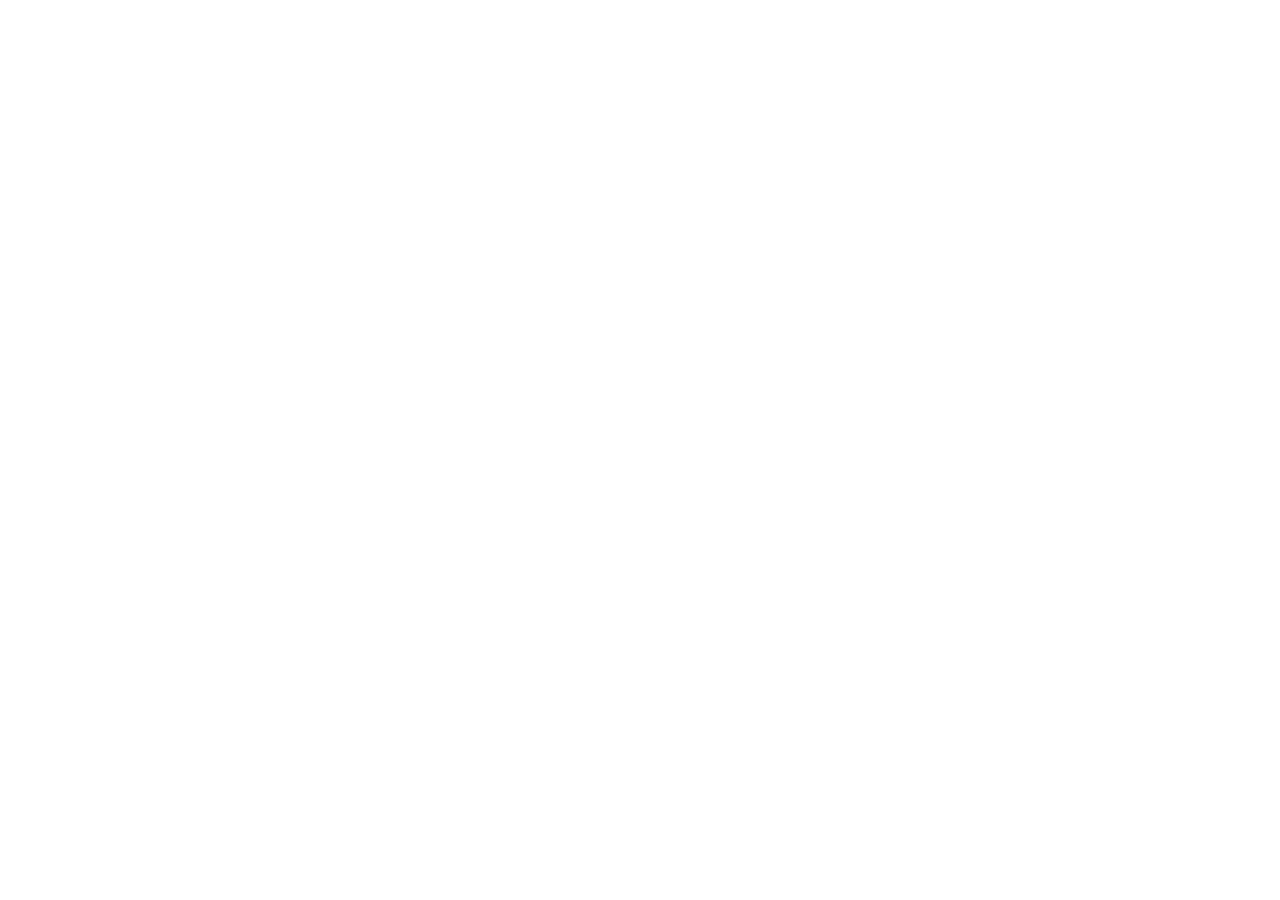
==== home.html @ 38bd15e5 "iPhone 14 Pro mock up" ====
<!DOCTYPE html>
<html lang="en">
<head>
  <meta charset="UTF-8">
  <meta http-equiv="X-UA-Compatible" content="IE=edge">
  <meta name="viewport" content="width=device-width, initial-scale=1.0">
  <title>Educhain</title>
  <link rel="stylesheet" href="/student_network_2022/assets/css/main.css">
  <link rel="icon" href="/student_network_2022/assets/icons/logoo.png" type="image/icon type">
</head>
<body>
  <div class="container">      
    <div class="island"></div>            
  </div>
  
</body>
</html>
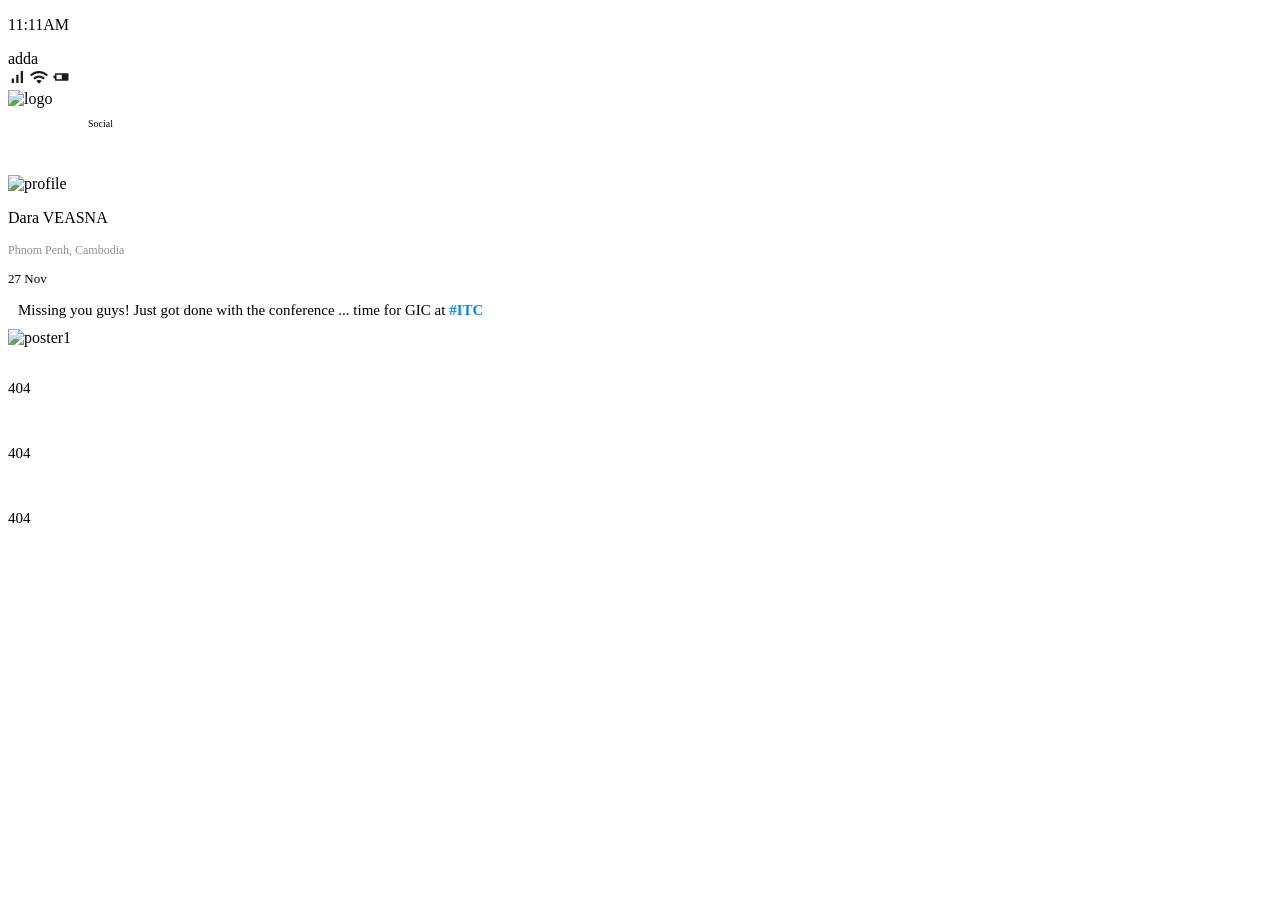
==== commit fac156b8: "Update poster 1" ====
--- a/home.html
+++ b/home.html
@@ -1,17 +1,189 @@
 <!DOCTYPE html>
 <html lang="en">
-<head>
-  <meta charset="UTF-8">
-  <meta http-equiv="X-UA-Compatible" content="IE=edge">
-  <meta name="viewport" content="width=device-width, initial-scale=1.0">
-  <title>Educhain</title>
-  <link rel="stylesheet" href="/student_network_2022/assets/css/main.css">
-  <link rel="icon" href="/student_network_2022/assets/icons/logoo.png" type="image/icon type">
-</head>
-<body>
-  <div class="container">      
-    <div class="island"></div>            
-  </div>
-  
-</body>
-</html>+  <head>
+    <meta charset="UTF-8" />
+    <meta http-equiv="X-UA-Compatible" content="IE=edge" />
+    <meta name="viewport" content="width=device-width, initial-scale=1.0" />
+    <title>Educhain</title>
+    <link rel="stylesheet" href="/student_network_2022/assets/css/main.css" />
+    <link
+      rel="icon"
+      href="/student_network_2022/assets/icons/logoo.png"
+      type="image/icon type"
+    />
+  </head>
+  <body>
+    <div class="container">
+      <div class="nav">
+        <p style="background-color: white">11:11AM</p>
+        <span class="island">adda</span>
+        <div class="top-icon" style="background-color: white">
+          <svg
+            style="background-color: white"
+            width="18"
+            height="18"
+            viewBox="0 0 18 18"
+            fill="none"
+            xmlns="http://www.w3.org/2000/svg"
+          >
+            <mask
+              id="mask0_5_54"
+              style="mask-type: alpha"
+              maskUnits="userSpaceOnUse"
+              x="0"
+              y="0"
+              width="18"
+              height="18"
+            >
+              <rect width="18" height="18" fill="#D9D9D9" />
+            </mask>
+            <g mask="url(#mask0_5_54)">
+              <path
+                d="M3.75 15V10.5H6V15H3.75ZM8.25 15V6.75H10.5V15H8.25ZM12.75 15V3H15V15H12.75Z"
+                fill="#1C1B1F"
+              />
+            </g>
+          </svg>
+          <svg
+            style="background-color: white"
+            width="18"
+            height="18"
+            viewBox="0 0 18 18"
+            fill="none"
+            xmlns="http://www.w3.org/2000/svg"
+          >
+            <mask
+              id="mask0_5_60"
+              style="mask-type: alpha"
+              maskUnits="userSpaceOnUse"
+              x="0"
+              y="0"
+              width="18"
+              height="18"
+            >
+              <rect width="18" height="18" fill="#D9D9D9" />
+            </mask>
+            <g mask="url(#mask0_5_60)">
+              <path
+                d="M4.7625 11.5125L3.1875 9.9C3.925 9.1625 4.79063 8.57812 5.78438 8.14688C6.77813 7.71563 7.85 7.5 9 7.5C10.15 7.5 11.2219 7.71875 12.2156 8.15625C13.2094 8.59375 14.075 9.1875 14.8125 9.9375L13.2375 11.5125C12.6875 10.9625 12.05 10.5312 11.325 10.2188C10.6 9.90625 9.825 9.75 9 9.75C8.175 9.75 7.4 9.90625 6.675 10.2188C5.95 10.5312 5.3125 10.9625 4.7625 11.5125ZM1.575 8.325L0 6.75C1.15 5.575 2.49375 4.65625 4.03125 3.99375C5.56875 3.33125 7.225 3 9 3C10.775 3 12.4312 3.33125 13.9688 3.99375C15.5063 4.65625 16.85 5.575 18 6.75L16.425 8.325C15.4625 7.3625 14.3469 6.60938 13.0781 6.06563C11.8094 5.52188 10.45 5.25 9 5.25C7.55 5.25 6.19063 5.52188 4.92188 6.06563C3.65313 6.60938 2.5375 7.3625 1.575 8.325ZM9 15.75L11.6438 13.0875C11.3063 12.75 10.9125 12.4844 10.4625 12.2906C10.0125 12.0969 9.525 12 9 12C8.475 12 7.9875 12.0969 7.5375 12.2906C7.0875 12.4844 6.69375 12.75 6.35625 13.0875L9 15.75Z"
+                fill="#1C1B1F"
+              />
+            </g>
+          </svg>
+          <svg
+            width="18"
+            height="18"
+            viewBox="0 0 18 18"
+            fill="none"
+            xmlns="http://www.w3.org/2000/svg"
+          >
+            <mask
+              id="mask0_5_66"
+              style="mask-type: alpha"
+              maskUnits="userSpaceOnUse"
+              x="0"
+              y="0"
+              width="18"
+              height="18"
+            >
+              <rect width="18" height="18" fill="#D9D9D9" />
+            </mask>
+            <g mask="url(#mask0_5_66)">
+              <path
+                d="M3.75 12.75C3.5375 12.75 3.35938 12.6781 3.21563 12.5344C3.07188 12.3906 3 12.2125 3 12V10.5H1.5V7.5H3V6C3 5.7875 3.07188 5.60938 3.21563 5.46563C3.35938 5.32188 3.5375 5.25 3.75 5.25H15.75C15.9625 5.25 16.1406 5.32188 16.2844 5.46563C16.4281 5.60938 16.5 5.7875 16.5 6V12C16.5 12.2125 16.4281 12.3906 16.2844 12.5344C16.1406 12.6781 15.9625 12.75 15.75 12.75H3.75ZM4.5 11.25H9.75V6.75H4.5V11.25Z"
+                fill="#1C1B1F"
+              />
+            </g>
+          </svg>
+        </div>
+      </div>
+      <!-- Educhain logo with search and message buttons -->
+      <div class="nav-bar">
+        <!-- child1 -->
+        <div class="logo">
+          <div>
+            <img
+              src="/student_network_2022/assets/icons/logoLetter.png"
+              alt="logo"
+              width="118px"
+              ;
+              height="23px"
+            />
+            <p
+              width="32px"
+              height="15px"
+              left="128px"
+              top="75px"
+              style="font-size: 10px; margin-left: 80px"
+            >
+              Social
+            </p>
+          </div>
+        </div>
+        <!-- child2 -->
+        <div class="bottons">
+          <div class="search">
+            <img src="../student_network_2022/assets/icons/search.svg" alt="" />
+          </div>
+          <div class="email">
+            <img
+              src="../student_network_2022/assets/icons/mark_email_unread.svg"
+              alt=""
+            />
+          </div>
+        </div>
+      </div>
+      <!-- /content -->
+      <div class="parent">
+        <div class="card-header">
+          <div class="profile">
+            <img
+              src="/student_network_2022/assets/images/Profile.png"
+              alt="profile"
+              width="40px"
+              height="40px"
+            />
+            <div>
+              <p>Dara VEASNA</p>
+              <p style="font-size: 12px; color:rgb(143, 143, 143)">Phnom Penh, Cambodia</p>
+            </div>
+          </div>
+          <div>
+            <p style="font-size: 13px">27 Nov</p>
+          </div>
+        </div>
+        <p style="margin-left: 10px; text-align: justify; font-size: 15px; margin-right:10px; margin-bottom: 10px">
+          Missing you guys!  Just got done with the conference ... time for GIC at <span style="color: rgb(0, 136, 255); font-weight: bold">#ITC</span> 
+        </p>
+        <div>
+          <img
+            src="/student_network_2022/assets/images/page.png"
+            alt="poster1"
+            width="371px"
+            height="209px"
+          />
+        </div>
+        <div class="reaction">
+          <div class="emotion">
+            <div class="emotion-element">
+              <img style="width: 20px" src="../student_network_2022/assets/icons/chat_bubble.svg" alt="">
+              <p style="font-size:15px">404</p>
+            </div>
+            <div class="emotion-element">
+              <img style="width: 20px" src="../student_network_2022/assets/icons/favorite.svg" alt="">
+              <p style="font-size:15px">404</p>
+            </div>
+            <div class="emotion-element">
+              <img style="width: 20px" src="../student_network_2022/assets/icons/swap_calls.png" alt="">
+              <p style="font-size:15px">404</p>
+            </div>
+          </div>
+          <div>
+            <img src="../student_network_2022/assets/icons/star.svg" alt="">
+          </div>
+        </div>
+        
+      </div>
+    </div>
+  </body>
+</html>
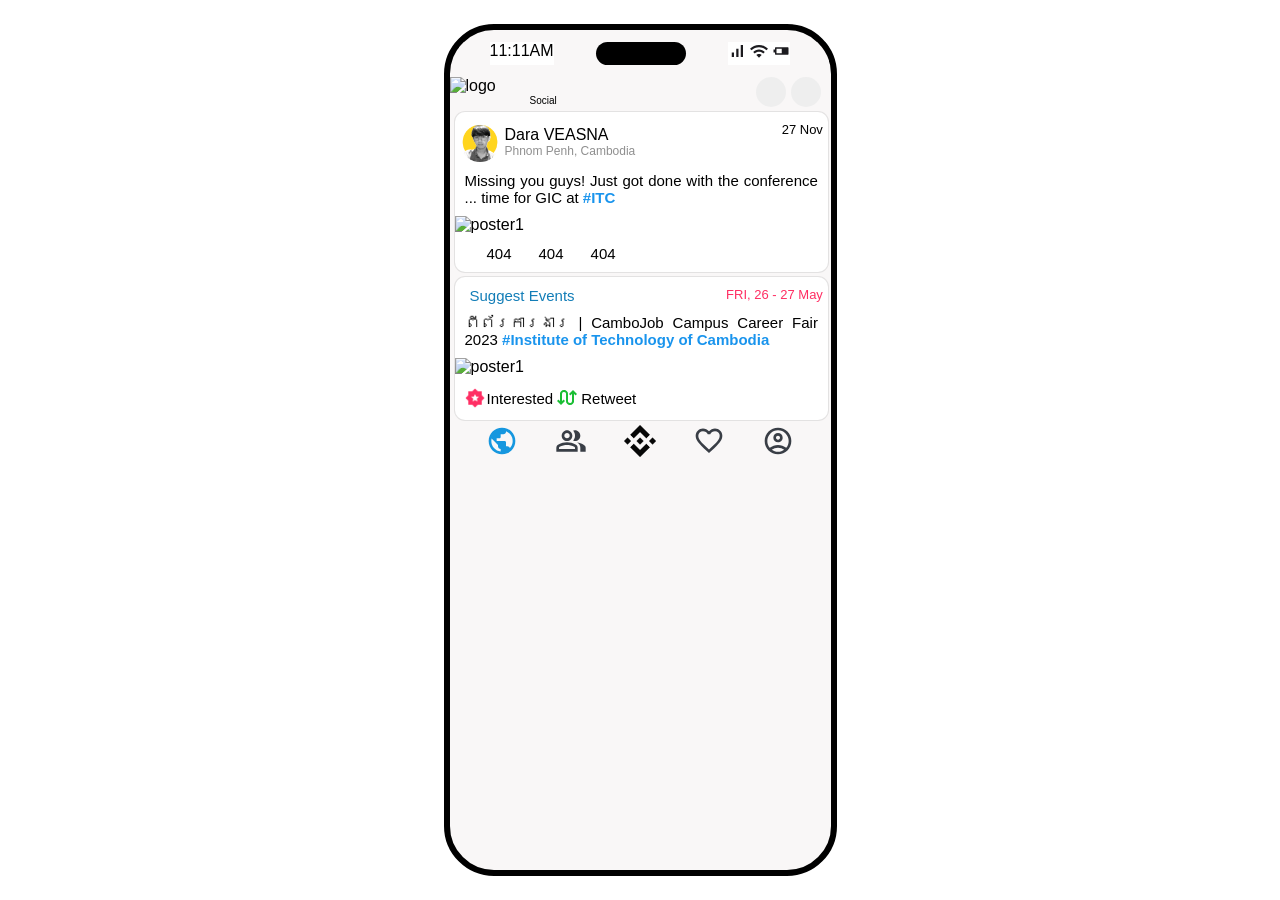
==== commit 5624425a: "Poster02 update" ====
--- a/home.html
+++ b/home.html
@@ -5,10 +5,10 @@
     <meta http-equiv="X-UA-Compatible" content="IE=edge" />
     <meta name="viewport" content="width=device-width, initial-scale=1.0" />
     <title>Educhain</title>
-    <link rel="stylesheet" href="/student_network_2022/assets/css/main.css" />
+    <link rel="stylesheet" href="./assets/css/main.css" />
     <link
       rel="icon"
-      href="/student_network_2022/assets/icons/logoo.png"
+      href="./assets/icons/logoo.png"
       type="image/icon type"
     />
   </head>
@@ -16,7 +16,7 @@
     <div class="container">
       <div class="nav">
         <p style="background-color: white">11:11AM</p>
-        <span class="island">adda</span>
+        <span class="island"></span>
         <div class="top-icon" style="background-color: white">
           <svg
             style="background-color: white"
@@ -103,7 +103,7 @@
         <div class="logo">
           <div>
             <img
-              src="/student_network_2022/assets/icons/logoLetter.png"
+              src="/StudentNet/student_network_2022/assets/icons/logoLetter.png"
               alt="logo"
               width="118px"
               ;
@@ -138,26 +138,38 @@
         <div class="card-header">
           <div class="profile">
             <img
-              src="/student_network_2022/assets/images/Profile.png"
+              src="./assets/images/Profile.png"
               alt="profile"
               width="40px"
               height="40px"
             />
             <div>
               <p>Dara VEASNA</p>
-              <p style="font-size: 12px; color:rgb(143, 143, 143)">Phnom Penh, Cambodia</p>
-            </div>
-          </div>
-          <div>
-            <p style="font-size: 13px">27 Nov</p>
-          </div>
-        </div>
-        <p style="margin-left: 10px; text-align: justify; font-size: 15px; margin-right:10px; margin-bottom: 10px">
-          Missing you guys!  Just got done with the conference ... time for GIC at <span style="color: rgb(0, 136, 255); font-weight: bold">#ITC</span> 
+              <p style="font-size: 12px; color: rgb(143, 143, 143)">
+                Phnom Penh, Cambodia
+              </p>
+            </div>
+          </div>
+          <div>
+            <p style="font-size: 13px;">27 Nov</p>
+          </div>
+        </div>
+        <p
+          style="
+            margin-left: 10px;
+            text-align: justify;
+            font-size: 15px;
+            margin-right: 10px;
+            margin-bottom: 10px;
+          "
+        >
+          Missing you guys! Just got done with the conference ... time for GIC
+          at
+          <span style="color: #1994ED; font-weight: bold">#ITC</span>
         </p>
         <div>
           <img
-            src="/student_network_2022/assets/images/page.png"
+            src="./assets/images/page.png"
             alt="poster1"
             width="371px"
             height="209px"
@@ -166,24 +178,94 @@
         <div class="reaction">
           <div class="emotion">
             <div class="emotion-element">
-              <img style="width: 20px" src="../student_network_2022/assets/icons/chat_bubble.svg" alt="">
-              <p style="font-size:15px">404</p>
+              <img
+                style="width: 20px"
+                src="../student_network_2022/assets/icons/chat_bubble.svg"
+                alt=""
+              />
+              <p style="font-size: 15px">404</p>
             </div>
             <div class="emotion-element">
-              <img style="width: 20px" src="../student_network_2022/assets/icons/favorite.svg" alt="">
-              <p style="font-size:15px">404</p>
+              <img
+                style="width: 20px"
+                src="../student_network_2022/assets/icons/favorite.svg"
+                alt=""
+              />
+              <p style="font-size: 15px">404</p>
             </div>
             <div class="emotion-element">
-              <img style="width: 20px" src="../student_network_2022/assets/icons/swap_calls.png" alt="">
-              <p style="font-size:15px">404</p>
-            </div>
-          </div>
-          <div>
-            <img src="../student_network_2022/assets/icons/star.svg" alt="">
+              <img
+                style="width: 20px"
+                src="../student_network_2022/assets/icons/swap_calls.png"
+                alt=""
+              />
+              <p style="font-size: 15px">404</p>
+            </div>
+          </div>
+          <div>
+            <img src="../student_network_2022/assets/icons/star.svg" alt="" />
+          </div>
+        </div>
+      </div>
+        <div class="parent">
+          <div class="card-header">
+            <div class="profile">
+                <div class="event">
+                  <p>Suggest Events</p>
+                  <img src="../student_network_2022/assets/icons/verified.png" alt="">
+                </div>
+            </div>
+            <div>
+              <p style="font-size: 13px; color: #FF2E63">FRI, 26 - 27 May</p>
+            </div>
+          </div>
+          <p
+            style="
+              margin-left: 10px;
+              text-align: justify;
+              font-size: 15px;
+              margin-right: 10px;
+              margin-bottom: 10px;
+            "
+          >
+          <span>ពីព័រការងារ</span> | CamboJob Campus Career Fair 2023 
+            <span style="color: #1994ED; font-weight: bold">#Institute of Technology of Cambodia</span>
+          </p>
+          <div>
+            <img
+              src="../student_network_2022/assets/images/event.JPG"
+              alt="poster1"
+              width="371px"
+              height="209px"
+            />
+          </div>
+          <div class="reaction">
+            <div class="emotion">
+              <div class="emotion-element">
+                <img
+                  style="width: 20px"
+                  src="./assets/icons/award_star.png"
+                  alt=""
+                />
+                <p style="font-size: 15px">Interested</p>
+                <img src="./assets/icons/swap_calls.png" alt="">
+                <p style="font-size: 15px">Retweet</p>
+              </div>
+            </div>
+            <div>
+              <img src="../student_network_2022/assets/icons/unstar.svg" alt="" />
+            </div>
+          </div>
+          </div>
+          <div class="bottom-nav">
+            <img src="./assets/icons/public.svg" alt="">
+            <img src="./assets/icons/group.svg" alt="">
+            <img src="./assets/icons/logo-black.png" alt="" width="32px" >
+            <img src="./assets/icons/notification.svg" alt="">
+            <img src="./assets/icons/account_circle.svg" alt="" >
           </div>
         </div>
         
-      </div>
     </div>
   </body>
 </html>
--- a/assets/css/main.css
+++ b/assets/css/main.css
@@ -0,0 +1,142 @@
+* {
+  margin: 0;
+  padding: 0;
+  box-sizing: border-box;
+  font-family: "Open Sans", sans-serif; 
+}
+body {
+  height: 100vh;
+  display: flex;
+  justify-content: center;
+  align-items: center;
+}
+.container {
+  /* position: relative; */
+  height: 852px;
+  width: 393px;
+  border-radius: 0px;
+  background: #f6f4f4b1;
+  border-radius: 50px;
+  border: 6px solid black;
+}
+/* .container::before {
+  content: "";
+  position: absolute;
+  inset: 6px;
+  background-color: white;
+  border-radius: 48px;
+} */
+.screen {
+  /* position: absolute; */
+  inset: 6px;
+  background-position: center;
+  border-radius: 48px;
+  border: 8px solid black;
+  display: flex;
+  justify-content: center;
+}
+.island{
+  width: 90px;
+  height: 100%;
+  background-color: black;
+  border-radius: 15px;
+}
+.island::hover {
+  width: 100px;
+  height: 35px;
+}
+.nav {
+  /* position: absolute; */
+  margin: 12px auto;
+  width: 90%;
+  height: 23px;
+  left: 35px;
+  top: 25px;
+  display: flex;
+  justify-content:space-around;
+}
+.parent{
+  margin: 5px;
+  width: 98%;
+  background-color: white;
+  padding-top: 5px;
+  border-radius: 10px;
+  box-shadow: 0px 0px 0px 1px rgba(128, 128, 128, 0.186);
+}
+.profile{
+  display: flex;
+  justify-content: flex-start;
+  align-items: center;
+  gap: 5px;
+}
+.logo{
+  position: relative;
+}
+.name{
+  margin: 5px;
+  display: flex;
+  justify-content: space-between;
+}
+.search{
+  width: 30px;
+  height: 30px;
+  background-color: #EEEEEE;
+  border-radius: 1000px;
+  display: flex;
+  justify-content: center;
+  align-items: center;
+}
+.email{
+  width: 30px;
+  height: 30px;
+  background-color: #EEEEEE;
+  border-radius: 1000px;
+  display: flex;
+  justify-content: center;
+  align-items: center;
+}
+.nav-bar{
+  display: flex;
+  justify-content: space-between;
+}
+.bottons{
+  display: flex;
+  gap : 5px;
+  margin-right: 10px;
+}
+.card-header{
+  display: flex;
+  justify-content: space-between;
+  margin: 5px;
+  margin-bottom: 10px;
+}
+.emotion{
+  display: flex;
+  justify-content: flex-start;
+  margin-left: 10px;
+  gap: 5px;
+}
+.emotion-element{
+  display: flex;
+  justify-content: flex-start;
+  align-items: center;
+  gap: 2px;
+}
+.reaction{
+  display: flex;
+  justify-content: space-between;
+  margin-right: 5px;
+  padding-top: 10px;
+  padding-bottom: 10px;
+}
+.event{
+  display: flex;
+  gap: 5px;
+  font-size: 15px;
+  margin-left: 10px;
+  color: #127DB7;
+}
+.bottom-nav{
+  display: flex;
+  justify-content: space-evenly;
+}
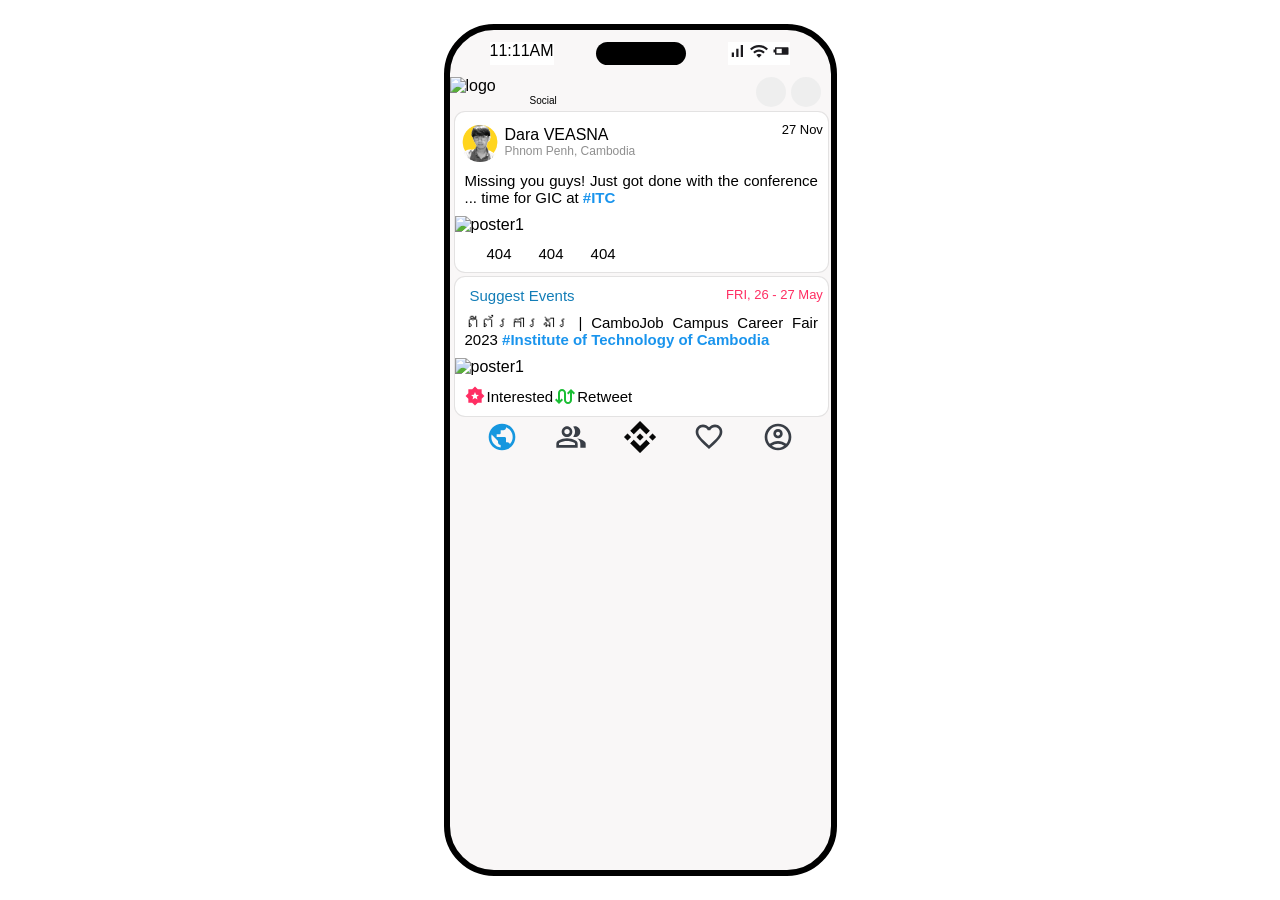
==== commit 3c03f83a: "Update all png to svg" ====
--- a/home.html
+++ b/home.html
@@ -196,7 +196,7 @@
             <div class="emotion-element">
               <img
                 style="width: 20px"
-                src="../student_network_2022/assets/icons/swap_calls.png"
+                src="../student_network_2022/assets/icons/swap_calls.svg"
                 alt=""
               />
               <p style="font-size: 15px">404</p>
@@ -212,7 +212,7 @@
             <div class="profile">
                 <div class="event">
                   <p>Suggest Events</p>
-                  <img src="../student_network_2022/assets/icons/verified.png" alt="">
+                  <img src="../student_network_2022/assets/icons/verified.svg" alt="">
                 </div>
             </div>
             <div>
@@ -244,11 +244,11 @@
               <div class="emotion-element">
                 <img
                   style="width: 20px"
-                  src="./assets/icons/award_star.png"
+                  src="./assets/icons/award_star.svg"
                   alt=""
                 />
                 <p style="font-size: 15px">Interested</p>
-                <img src="./assets/icons/swap_calls.png" alt="">
+                <img src="./assets/icons/swap_calls.svg" alt="">
                 <p style="font-size: 15px">Retweet</p>
               </div>
             </div>
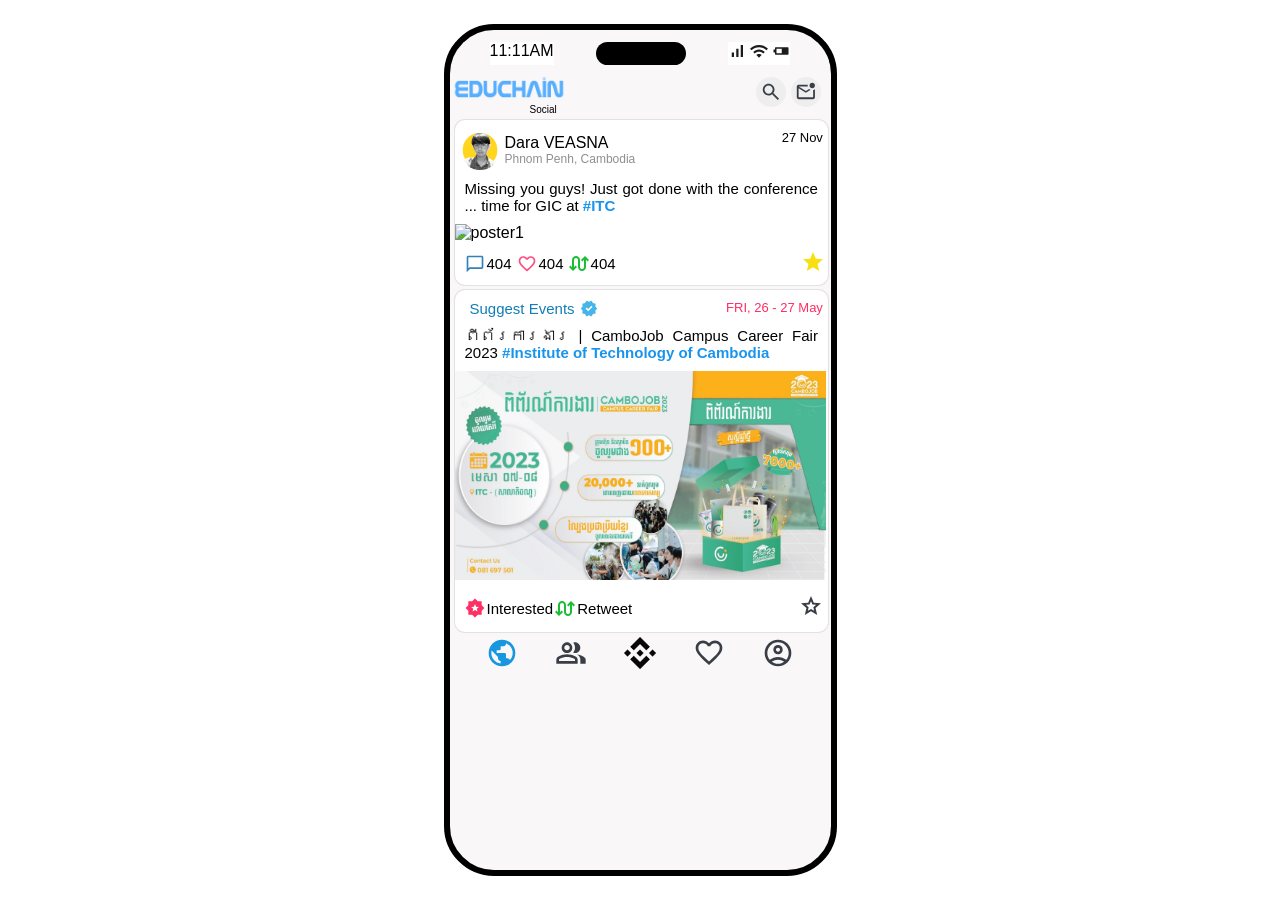
==== commit fd9002c7: "update img" ====
--- a/home.html
+++ b/home.html
@@ -103,7 +103,7 @@
         <div class="logo">
           <div>
             <img
-              src="/StudentNet/student_network_2022/assets/icons/logoLetter.png"
+              src="./assets/icons/logoLetter.png"
               alt="logo"
               width="118px"
               ;
@@ -123,11 +123,11 @@
         <!-- child2 -->
         <div class="bottons">
           <div class="search">
-            <img src="../student_network_2022/assets/icons/search.svg" alt="" />
+            <img src="./assets/icons/search.svg" alt="" />
           </div>
           <div class="email">
             <img
-              src="../student_network_2022/assets/icons/mark_email_unread.svg"
+              src="./assets/icons/mark_email_unread.svg"
               alt=""
             />
           </div>
@@ -180,7 +180,7 @@
             <div class="emotion-element">
               <img
                 style="width: 20px"
-                src="../student_network_2022/assets/icons/chat_bubble.svg"
+                src="./assets/icons/chat_bubble.svg"
                 alt=""
               />
               <p style="font-size: 15px">404</p>
@@ -188,7 +188,7 @@
             <div class="emotion-element">
               <img
                 style="width: 20px"
-                src="../student_network_2022/assets/icons/favorite.svg"
+                src="./assets/icons/favorite.svg"
                 alt=""
               />
               <p style="font-size: 15px">404</p>
@@ -196,14 +196,14 @@
             <div class="emotion-element">
               <img
                 style="width: 20px"
-                src="../student_network_2022/assets/icons/swap_calls.svg"
+                src="./assets/icons/swap_calls.svg"
                 alt=""
               />
               <p style="font-size: 15px">404</p>
             </div>
           </div>
           <div>
-            <img src="../student_network_2022/assets/icons/star.svg" alt="" />
+            <img src="./assets/icons/star.svg" alt="" />
           </div>
         </div>
       </div>
@@ -212,7 +212,7 @@
             <div class="profile">
                 <div class="event">
                   <p>Suggest Events</p>
-                  <img src="../student_network_2022/assets/icons/verified.svg" alt="">
+                  <img src="./assets/icons/verified.svg" alt="">
                 </div>
             </div>
             <div>
@@ -233,7 +233,7 @@
           </p>
           <div>
             <img
-              src="../student_network_2022/assets/images/event.JPG"
+              src="./assets/images/event.JPG"
               alt="poster1"
               width="371px"
               height="209px"
@@ -253,7 +253,7 @@
               </div>
             </div>
             <div>
-              <img src="../student_network_2022/assets/icons/unstar.svg" alt="" />
+              <img src="./assets/icons/unstar.svg" alt="" />
             </div>
           </div>
           </div>
